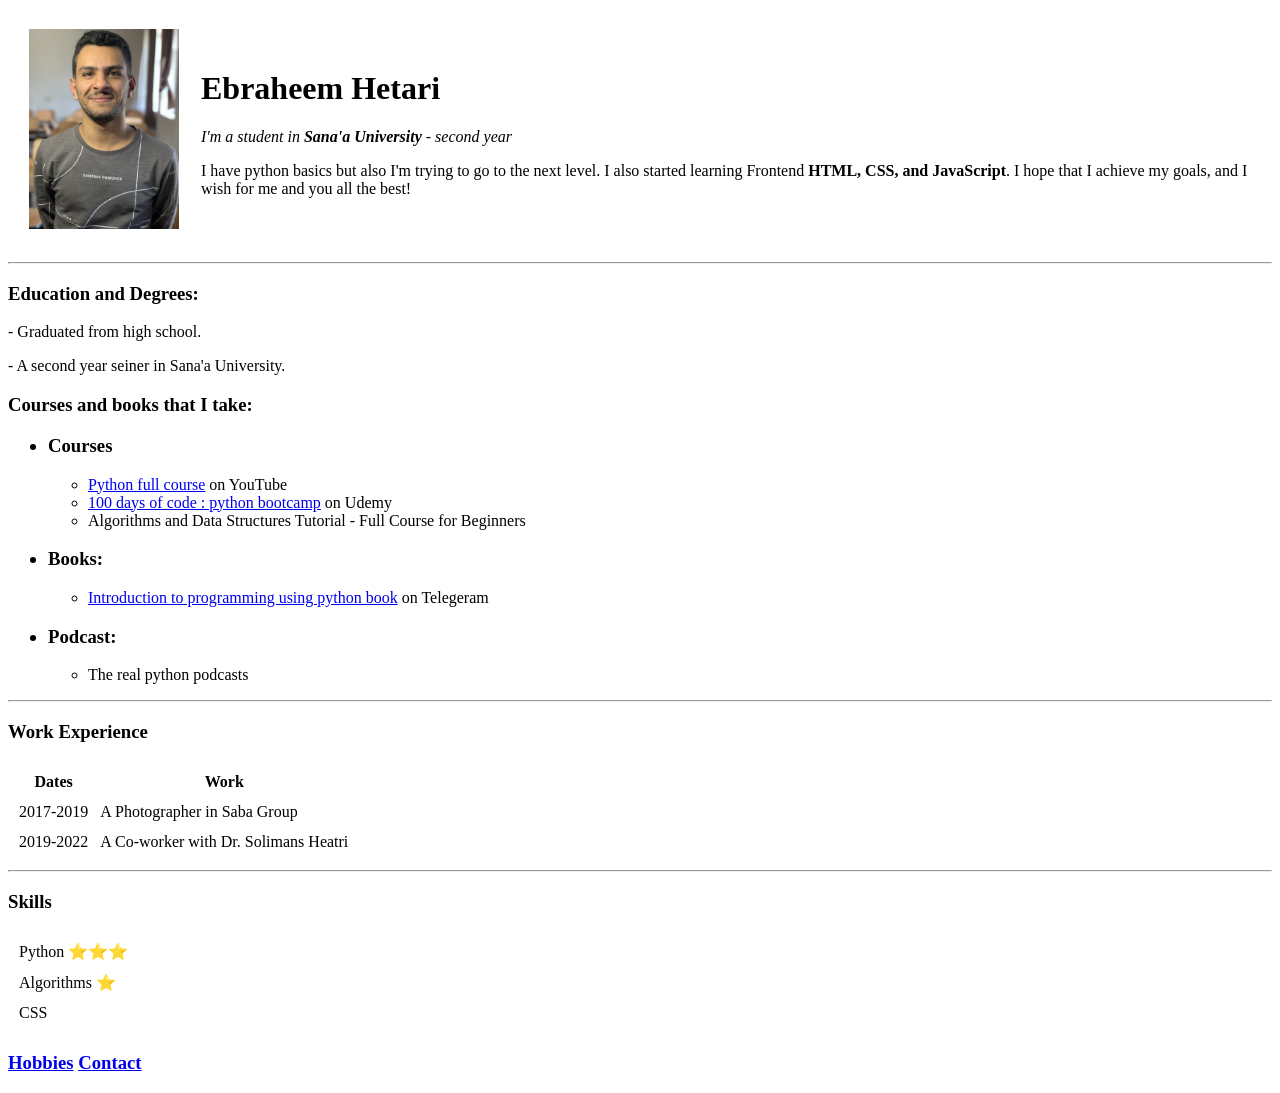
==== index.html @ a0660d92 "My first html file. It's also my cv ;)" ====
<!DOCTYPE html>
<html lang="en">
  <head>
    <meta charset="UTF-8">
    <title>Ebraheem Hetari CV</title> 
  </head>
  <body>
    <table cellspacing = "20">
      <tr>
        <td><img src="IMG_7966.jpg" alt="Ebraheem Hetari" width="150" height="200"></td>
          <td>
            <h1>Ebraheem Hetari</h1>
              <p> <em>I'm a student in <strong>Sana'a University</strong> - second year</em> </p>
              <p>I have python basics but also I'm trying to go to the next level. I also started learning Frontend <strong>HTML, CSS, and JavaScript</strong>. I hope that I achieve my goals, and I wish for me and you all the best!</p>
          </td>
      </tr>
    </table>
    <hr>
      <h3>Education and Degrees:</h3>
      <p>- Graduated from high school.</p>
      <p>- A second year seiner in Sana'a University.</p>

      <h3>Courses and books that I take:</h3>
      <ul>
        <h3><li>Courses</li></h3> <!-- first item -->
        <ul>
          <li><a href="https://www.youtube.com/watch?v=XKHEtdqhLK8">Python full course</a> on YouTube</li>
          <li><a href="https://t.me/self_path/11">100 days of code : python bootcamp</a> on Udemy</li>
          <li>Algorithms and Data Structures Tutorial - Full Course for Beginners</li>
        </ul>

      <h3><li>Books:</li></h3> <!-- second item -->
      <ul>
        <li><a href="https://t.me/self_path/13">Introduction to programming using python book</a> on Telegeram</li>
      </ul>
      
      <h3><li>Podcast:</li></h3>
      <ul>
        <li>The real python podcasts</li>
      </ul>
      </ul>
      <hr>
      <h3>Work Experience</h3>
      <table cellspacing = "10">
        <thead>
          <tr>
            <th>Dates</th>
            <th>Work</th>
          </tr>
        </thead>
        <tbody>
          <tr>
            <td>2017-2019</td>
            <td>A Photographer in Saba Group</td>
          </tr>
            <tr>
              <td>2019-2022</td>
              <td>A Co-worker with Dr. Solimans Heatri</td>
            </tr>
        </tbody>
      </table>
      <hr>
      <h3>Skills</h3>
      <table cellspacing = "10">
        <tr>
          <td>Python ⭐⭐⭐</td>
        </tr>
        <tr>
          <td>Algorithms ⭐ </td>
        </tr>
        <tr>
          <td>CSS </td>
        </tr>
      </table>
    </hr>
    <h3><a href="hobbies.html"> Hobbies</a> <a href="contact.html"> Contact</a></h3>
  </body>
</html>
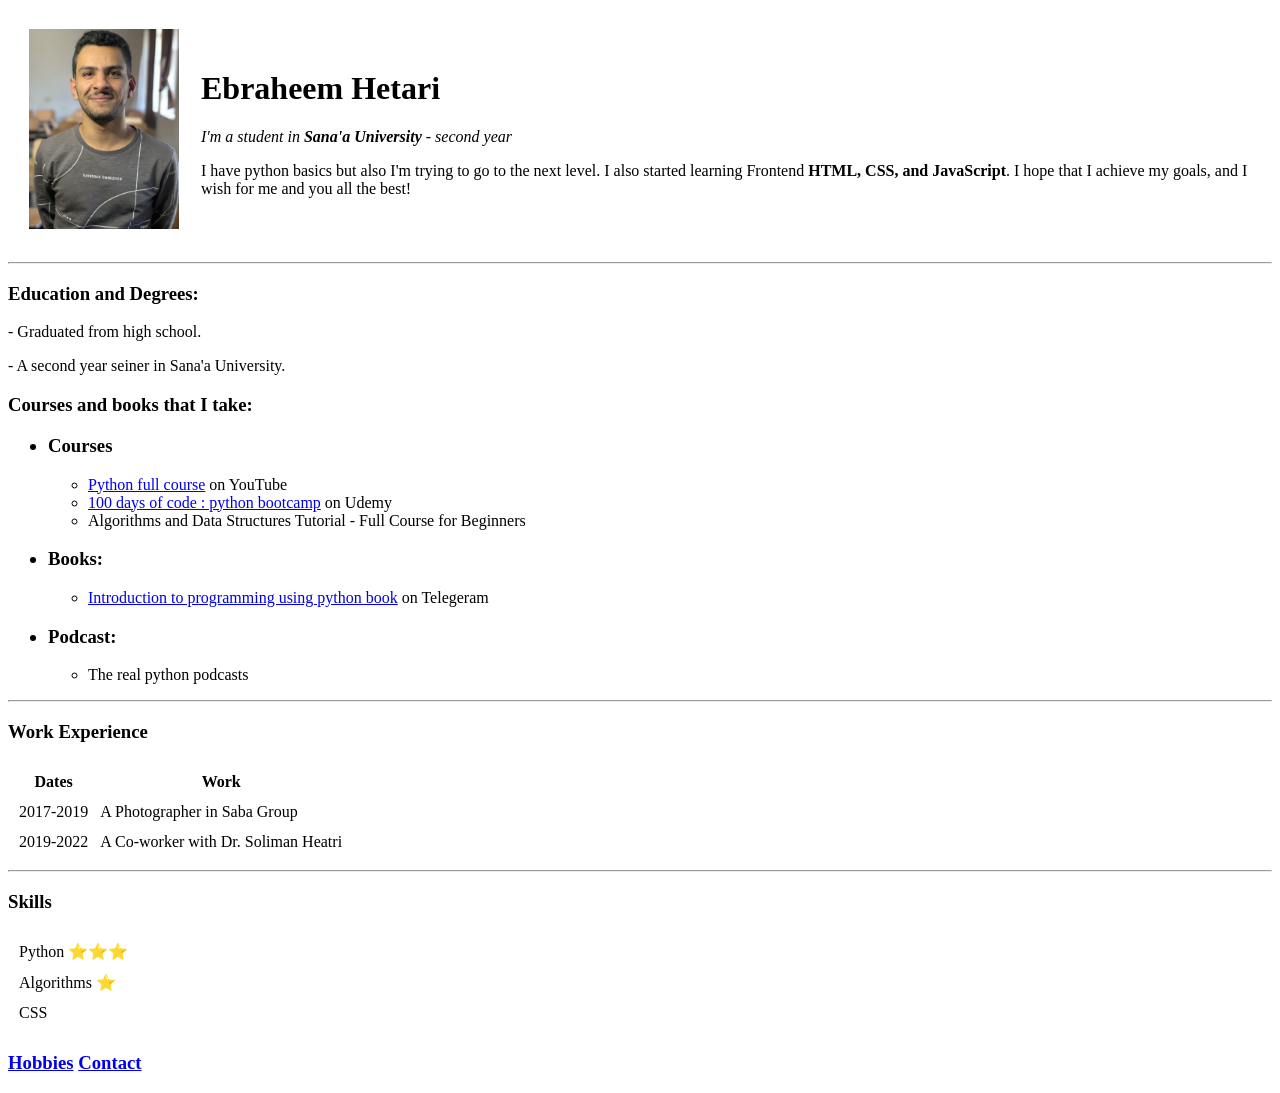
==== commit 40a13b82: "Update index.html small fix 🙂" ====
--- a/index.html
+++ b/index.html
@@ -55,7 +55,7 @@
           </tr>
             <tr>
               <td>2019-2022</td>
-              <td>A Co-worker with Dr. Solimans Heatri</td>
+              <td>A Co-worker with Dr. Soliman Heatri</td>
             </tr>
         </tbody>
       </table>
@@ -75,4 +75,4 @@
     </hr>
     <h3><a href="hobbies.html"> Hobbies</a> <a href="contact.html"> Contact</a></h3>
   </body>
-</html>+</html>
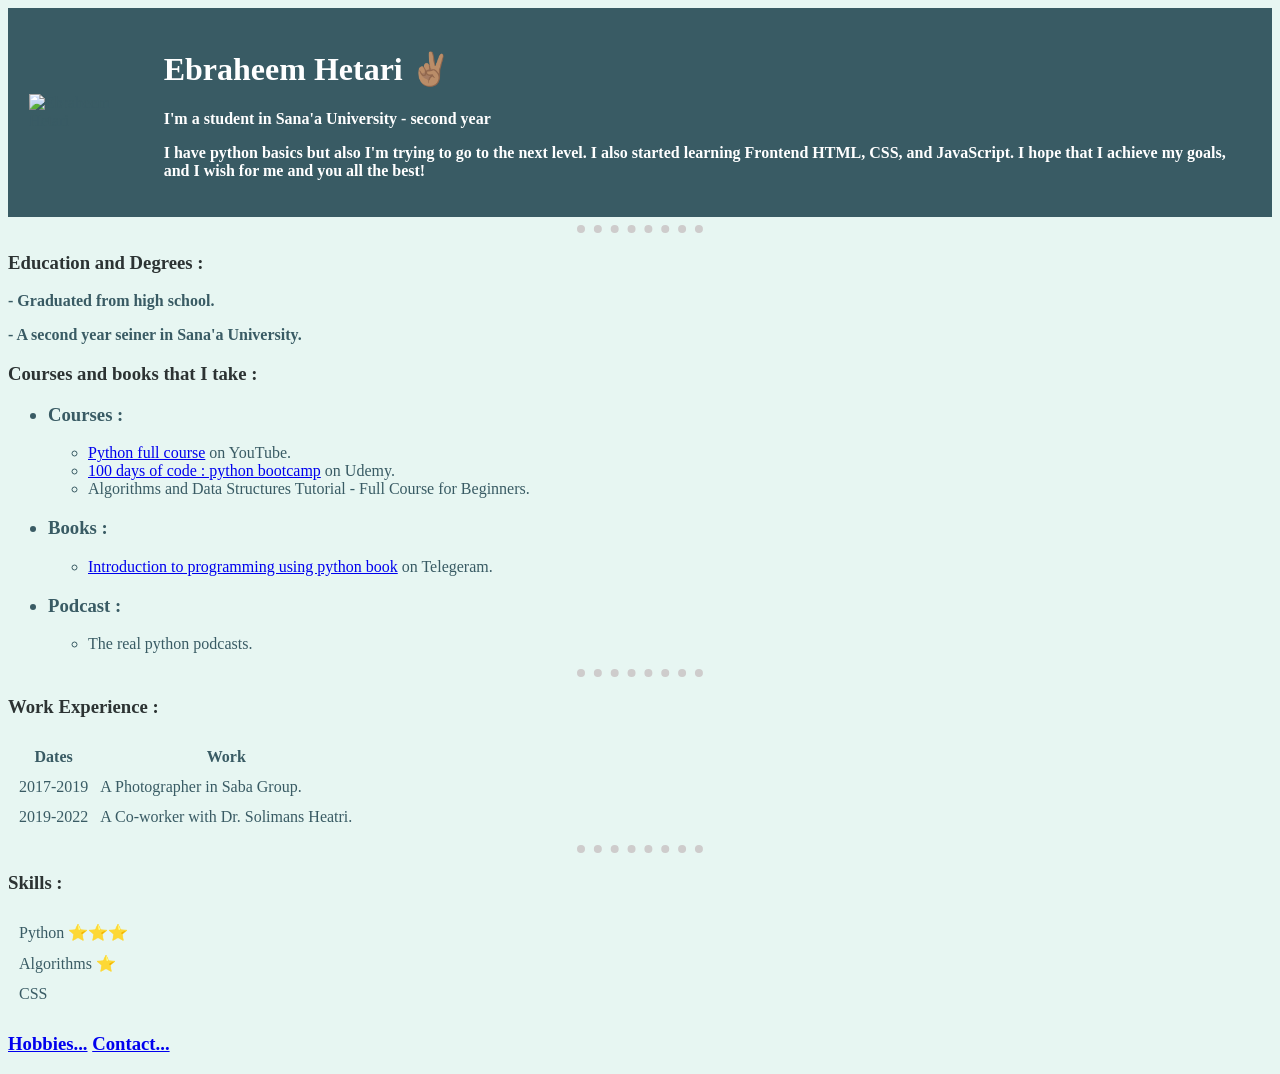
==== commit 7e76488f: "Add css file" ====
--- a/index.html
+++ b/index.html
@@ -3,44 +3,45 @@
   <head>
     <meta charset="UTF-8">
     <title>Ebraheem Hetari CV</title> 
+    <link rel="stylesheet" href="style.css">
   </head>
   <body>
-    <table cellspacing = "20">
+    <table cellspacing = "20" style="background-color: #395B64">
       <tr>
-        <td><img src="IMG_7966.jpg" alt="Ebraheem Hetari" width="150" height="200"></td>
+        <td><img src="IMG_7966.png" alt="Ebraheem Hetari"></td>
           <td>
-            <h1>Ebraheem Hetari</h1>
-              <p> <em>I'm a student in <strong>Sana'a University</strong> - second year</em> </p>
-              <p>I have python basics but also I'm trying to go to the next level. I also started learning Frontend <strong>HTML, CSS, and JavaScript</strong>. I hope that I achieve my goals, and I wish for me and you all the best!</p>
+            <h1 style="color: white;">Ebraheem Hetari ✌🏽 </h1>
+              <p style="color: white;">I'm a student in <strong>Sana'a University</strong> - second year</pr>
+              <p style="color: white;">I have <strong>python basics</strong> but also I'm trying to go to the next level. I also started learning Frontend <strong>HTML, CSS, and JavaScript</strong>. I hope that I achieve my goals, and I wish for me and you all the best!</p>
           </td>
       </tr>
     </table>
     <hr>
-      <h3>Education and Degrees:</h3>
+      <h3>Education and Degrees :</h3>
       <p>- Graduated from high school.</p>
       <p>- A second year seiner in Sana'a University.</p>
 
-      <h3>Courses and books that I take:</h3>
+      <h3>Courses and books that I take :</h3>
       <ul>
-        <h3><li>Courses</li></h3> <!-- first item -->
+        <h3><li>Courses :</li></h3> <!-- first item -->
         <ul>
-          <li><a href="https://www.youtube.com/watch?v=XKHEtdqhLK8">Python full course</a> on YouTube</li>
-          <li><a href="https://t.me/self_path/11">100 days of code : python bootcamp</a> on Udemy</li>
-          <li>Algorithms and Data Structures Tutorial - Full Course for Beginners</li>
+          <li><a href="https://www.youtube.com/watch?v=XKHEtdqhLK8">Python full course</a> on YouTube.</li>
+          <li><a href="https://t.me/self_path/11">100 days of code : python bootcamp</a> on Udemy.</li>
+          <li>Algorithms and Data Structures Tutorial - Full Course for Beginners.</li>
         </ul>
 
-      <h3><li>Books:</li></h3> <!-- second item -->
+      <h3><li>Books :</li></h3> <!-- second item -->
       <ul>
-        <li><a href="https://t.me/self_path/13">Introduction to programming using python book</a> on Telegeram</li>
+        <li><a href="https://t.me/self_path/13">Introduction to programming using python book</a> on Telegeram.</li>
       </ul>
       
-      <h3><li>Podcast:</li></h3>
+      <h3><li>Podcast :</li></h3>
       <ul>
-        <li>The real python podcasts</li>
+        <li>The real python podcasts.</li>
       </ul>
       </ul>
       <hr>
-      <h3>Work Experience</h3>
+      <h3>Work Experience :</h3>
       <table cellspacing = "10">
         <thead>
           <tr>
@@ -51,16 +52,16 @@
         <tbody>
           <tr>
             <td>2017-2019</td>
-            <td>A Photographer in Saba Group</td>
+            <td>A Photographer in Saba Group.</td>
           </tr>
             <tr>
               <td>2019-2022</td>
-              <td>A Co-worker with Dr. Soliman Heatri</td>
+              <td>A Co-worker with Dr. Solimans Heatri.</td>
             </tr>
         </tbody>
       </table>
       <hr>
-      <h3>Skills</h3>
+      <h3>Skills :</h3>
       <table cellspacing = "10">
         <tr>
           <td>Python ⭐⭐⭐</td>
@@ -72,7 +73,6 @@
           <td>CSS </td>
         </tr>
       </table>
-    </hr>
-    <h3><a href="hobbies.html"> Hobbies</a> <a href="contact.html"> Contact</a></h3>
+    <h3><a href="hobbies.html"> Hobbies...</a> <a href="contact.html"> Contact...</a></h3>
   </body>
-</html>
+</html>
--- a/style.css
+++ b/style.css
@@ -0,0 +1,62 @@
+body {
+  background-color: #E7F6F2;
+}
+
+hr {
+  border-style: none;
+  border-top-style: dotted;
+  border-color: rgb(206, 204, 204);
+  border-width: 8px;
+  width: 10%;
+}
+
+img {
+  height: 200px;
+}
+
+h1 {
+  color: #2C3333;
+  font-family: "Century Gothic";
+}
+
+h3 {
+  color: #2C3333;
+  font-family: "Century Gothic";
+  
+}
+
+p {
+  color: #395B64;
+  font-family: "Century Gothic";
+  font-weight: bold;
+}
+
+li {
+  color: #395B64;
+  font-family: "Century Gothic";
+}
+
+th {
+  color: #395B64;
+  font-family: "Century Gothic";
+  font-weight: bold;
+}
+
+td {
+  color: #395B64;
+  font-family: "Century Gothic";
+}
+
+label {
+  font-family: "Century Gothic";
+  font-size: large;
+}
+
+input {
+  background-color: #f3f3f3;
+}
+
+textarea {
+  font-family: "Century Gothic";
+  background-color: #f3f3f3;
+} 
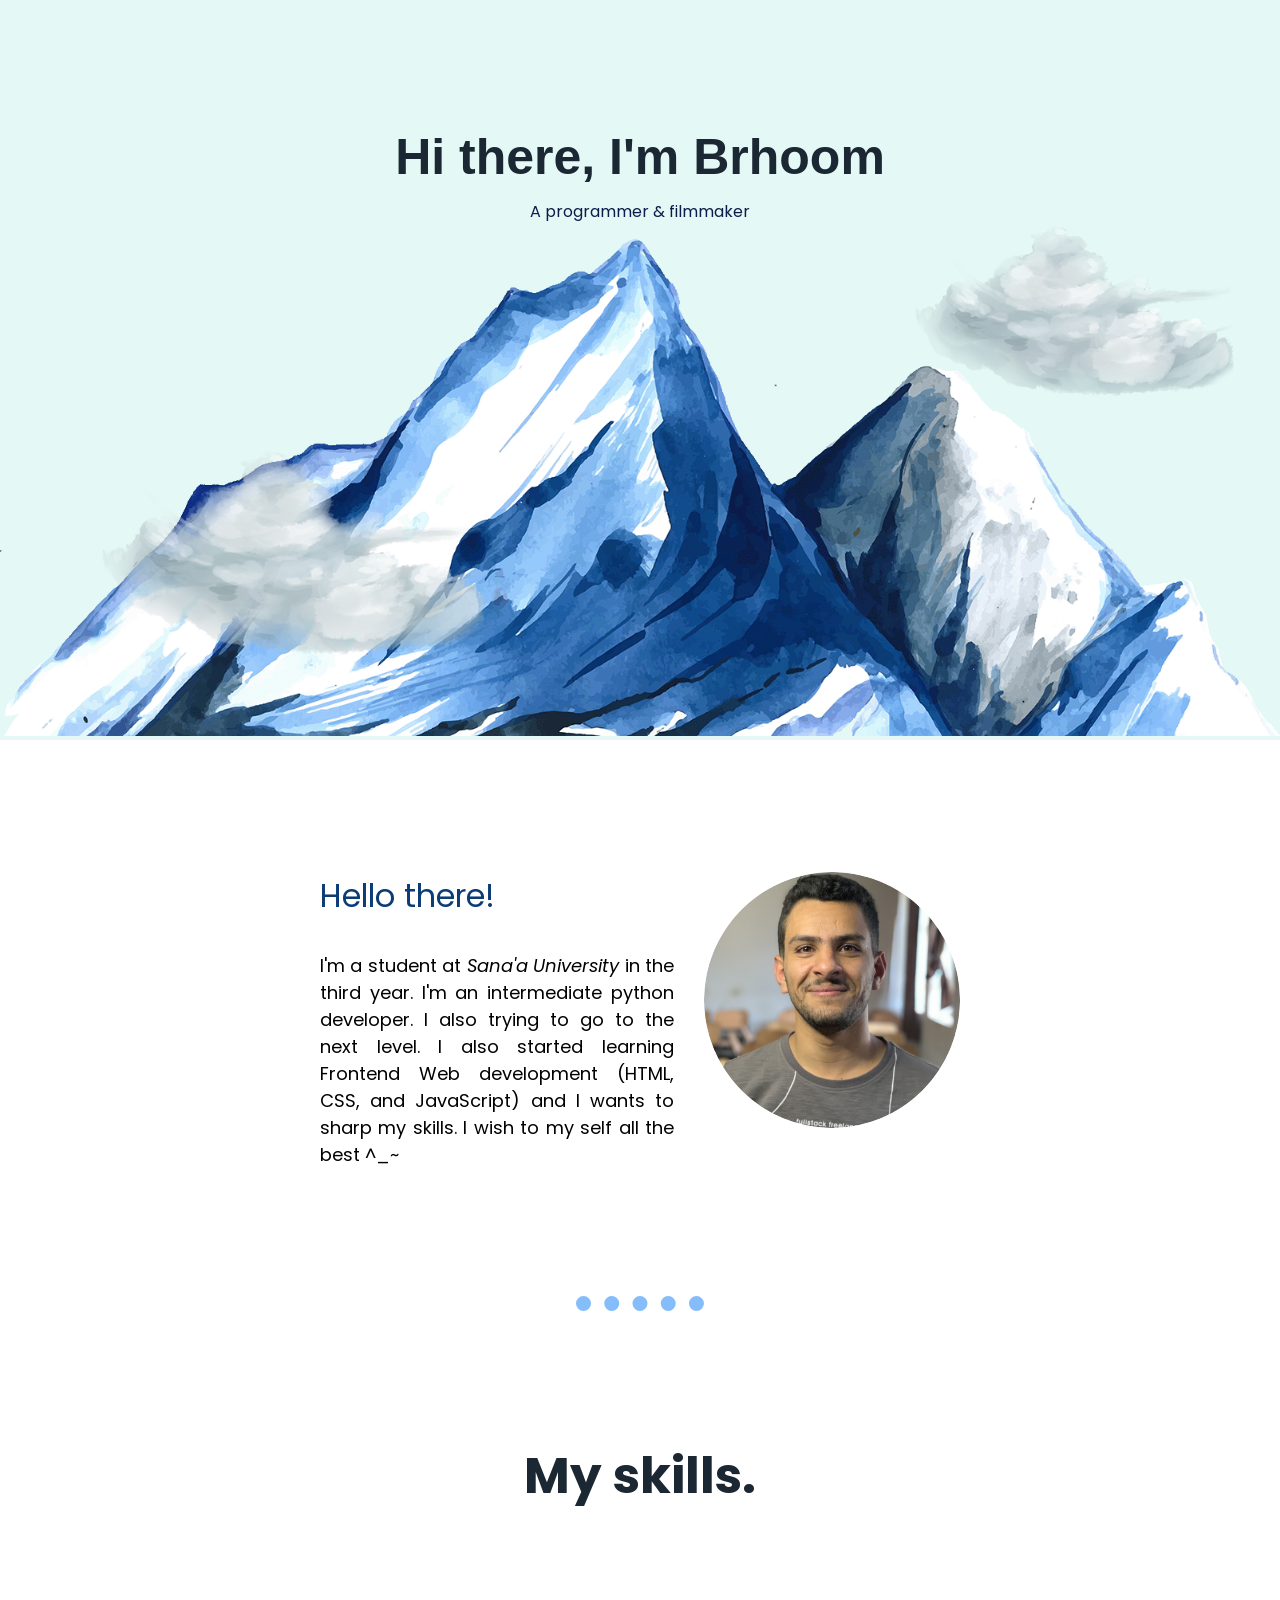
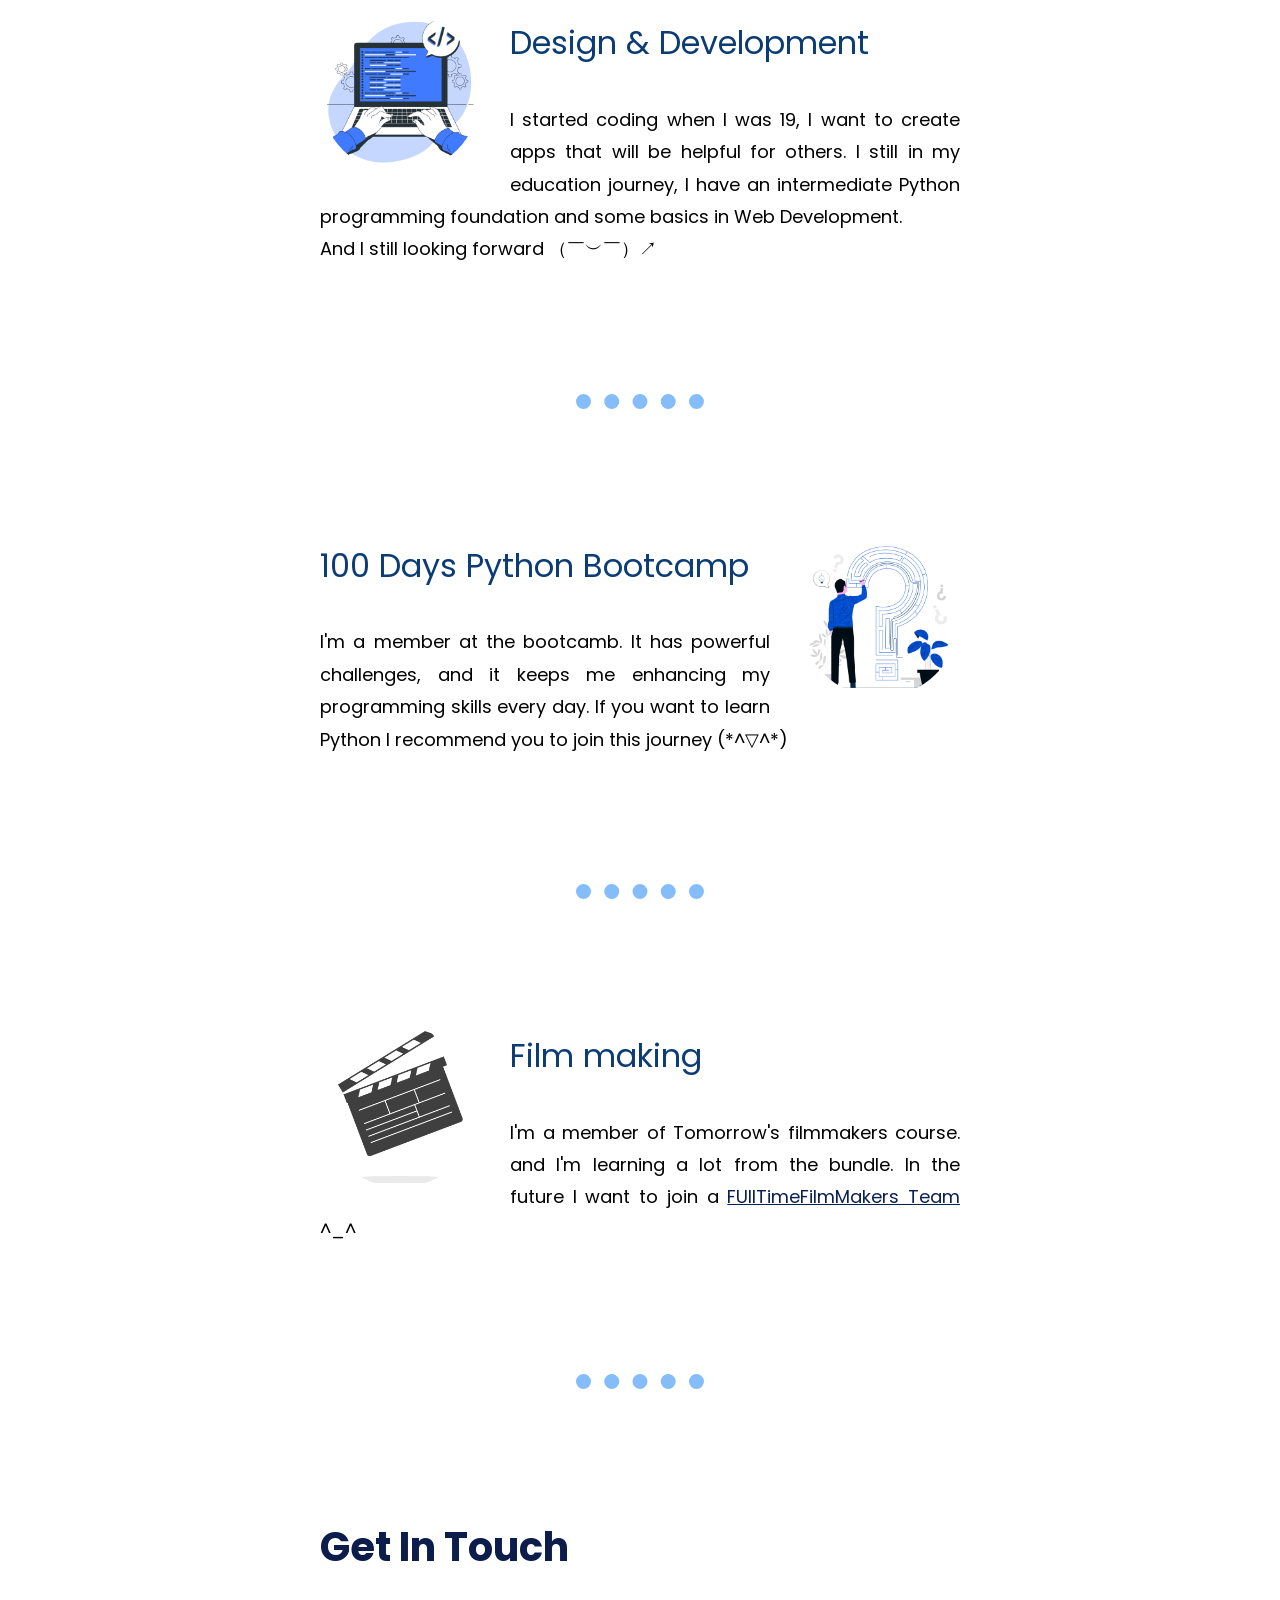
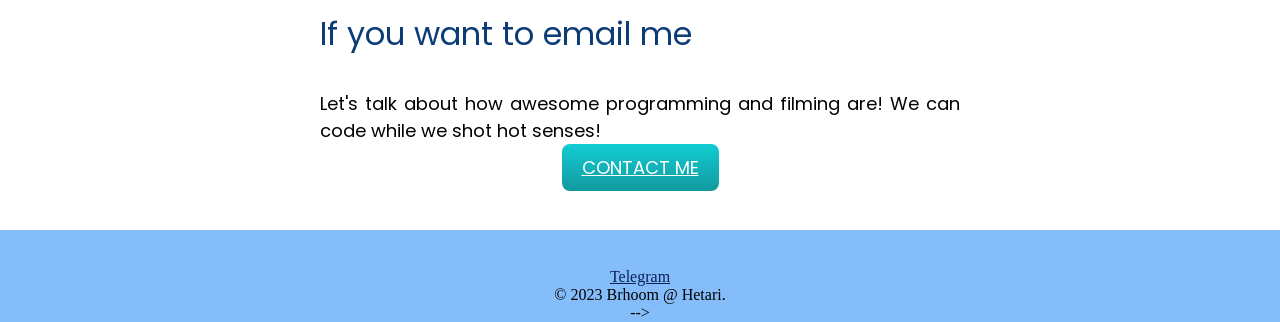
==== commit 237a3b14: "Add files via upload" ====
--- a/index.html
+++ b/index.html
@@ -1,78 +1,89 @@
 <!DOCTYPE html>
 <html lang="en">
-  <head>
-    <meta charset="UTF-8">
-    <title>Ebraheem Hetari CV</title> 
-    <link rel="stylesheet" href="style.css">
-  </head>
-  <body>
-    <table cellspacing = "20" style="background-color: #395B64">
-      <tr>
-        <td><img src="IMG_7966.png" alt="Ebraheem Hetari"></td>
-          <td>
-            <h1 style="color: white;">Ebraheem Hetari ✌🏽 </h1>
-              <p style="color: white;">I'm a student in <strong>Sana'a University</strong> - second year</pr>
-              <p style="color: white;">I have <strong>python basics</strong> but also I'm trying to go to the next level. I also started learning Frontend <strong>HTML, CSS, and JavaScript</strong>. I hope that I achieve my goals, and I wish for me and you all the best!</p>
-          </td>
-      </tr>
-    </table>
-    <hr>
-      <h3>Education and Degrees :</h3>
-      <p>- Graduated from high school.</p>
-      <p>- A second year seiner in Sana'a University.</p>
 
-      <h3>Courses and books that I take :</h3>
-      <ul>
-        <h3><li>Courses :</li></h3> <!-- first item -->
-        <ul>
-          <li><a href="https://www.youtube.com/watch?v=XKHEtdqhLK8">Python full course</a> on YouTube.</li>
-          <li><a href="https://t.me/self_path/11">100 days of code : python bootcamp</a> on Udemy.</li>
-          <li>Algorithms and Data Structures Tutorial - Full Course for Beginners.</li>
-        </ul>
+<head>
+  <meta charset="UTF-8">
+  <meta name="keywords" content="Ebraheem, Hetari, Alhetari, Brhoom, CV, About me">
+  <meta name="author" content="Brhoom">
+  <meta name="viewport" content="width=device-width, initial-scale=1.0">
+  <title>Ebraheem Hetari</title>
+  <meta name="description" content="This website grants you couple information about me">
+  <link rel="stylesheet" href="CSS/style.css">
+  <link rel="icon" href="favicon.ico?v=2">
+</head>
 
-      <h3><li>Books :</li></h3> <!-- second item -->
-      <ul>
-        <li><a href="https://t.me/self_path/13">Introduction to programming using python book</a> on Telegeram.</li>
-      </ul>
-      
-      <h3><li>Podcast :</li></h3>
-      <ul>
-        <li>The real python podcasts.</li>
-      </ul>
-      </ul>
-      <hr>
-      <h3>Work Experience :</h3>
-      <table cellspacing = "10">
-        <thead>
-          <tr>
-            <th>Dates</th>
-            <th>Work</th>
-          </tr>
-        </thead>
-        <tbody>
-          <tr>
-            <td>2017-2019</td>
-            <td>A Photographer in Saba Group.</td>
-          </tr>
-            <tr>
-              <td>2019-2022</td>
-              <td>A Co-worker with Dr. Solimans Heatri.</td>
-            </tr>
-        </tbody>
-      </table>
-      <hr>
-      <h3>Skills :</h3>
-      <table cellspacing = "10">
-        <tr>
-          <td>Python ⭐⭐⭐</td>
-        </tr>
-        <tr>
-          <td>Algorithms ⭐ </td>
-        </tr>
-        <tr>
-          <td>CSS </td>
-        </tr>
-      </table>
-    <h3><a href="hobbies.html"> Hobbies...</a> <a href="contact.html"> Contact...</a></h3>
-  </body>
+<body>
+  <div class="top-container">
+    <img class="top-cloud" src="images/cloud-1.png" alt="cloud">
+    <h1 class="name">Hi there, I'm Brhoom</h1>
+    <h2 class="work">A programmer & filmmaker</h2>
+    <img class="mountain" src="images/mountain-3.png" alt="cloud">
+    <img class="bottom-cloud" src="images/cloud-2.png" alt="cloud">
+  </div>
+
+  <div class="middle-container">
+
+    <div class="profile">
+      <img src="images/me.png" alt="Ebraheem Hetari" class="pic">
+      <h3 id="w" class="topic">Hello there!</h3>
+
+      <p id="w" class="text">I'm a student at <em>Sana'a University</em> in the third year. I'm an intermediate python
+        developer. I also
+        trying to go to the next level. I also started learning Frontend Web development (HTML, CSS, and JavaScript) and
+        I wants to sharp my skills. I wish to my self all the best ^_~</p>
+    </div>
+
+    <hr />
+
+    <div class="skills">
+      <h1 class="skill">My skills.</h1>
+      <div class="skill-row">
+        <img class="pic-l" src="images/programming.png">
+
+        <h3 class="topic">Design & Development</h3>
+        <p class="text">I started coding when I was 19, I want to create apps that will
+          be helpful for others. I still in my education journey, I have an intermediate Python
+          programming foundation and some basics in Web Development.<br />And I still looking forward （￣︶￣）↗</p>
+      </div>
+
+      <hr />
+
+      <div class="skill-row">
+        <img class="pic-r" src="images/Problem solving-pana(1).png">
+
+        <h3 class="topic">100 Days Python Bootcamp</h3>
+        <p class="text">I'm a member at the bootcamb. It has powerful challenges, and it keeps me enhancing my
+          programming skills every day. If you want to learn Python I recommend you to join this
+          journey (*^▽^*)</p>
+      </div>
+
+      <hr />
+
+      <div class="skill-row">
+        <img class="pic-l" src="images/filmming.png">
+
+        <h3 class="topic">Film making</h3>
+        <p class="text">I'm a member of Tomorrow's filmmakers course. and I'm learning a lot from the bundle. In the
+          future I want to join a <a href="filming.html" target="_blank">FUllTimeFilmMakers Team</a> ^_^</p>
+      </div>
+    </div>
+
+    <hr />
+
+    <div class="contact-me">
+      <h2 class="topic">Get In Touch</h2>
+      <h3 class="topic">If you want to email me</h3>
+      <p class="text">Let's talk about how awesome programming and
+        filming are! We can code while we shot hot senses!</p>
+      <button><a class="text" href="mailto:hetari4all@gmail.com"> CONTACT
+          ME</a></button>
+    </div>
+  </div>
+
+  <div class="bottom-container">
+    <a class="footer-link" href="https://t.me/E_1_E">Telegram</a>
+    <p class="copyright">© 2023 Brhoom @ Hetari.</p>-->
+  </div>
+</body>
+
 </html>
--- a/CSS/style.css
+++ b/CSS/style.css
@@ -0,0 +1,198 @@
+@import url(//db.onlinewebfonts.com/c/5f5c97306a7c03c6aa6989ca4c89c9d0?family=Rolasand);
+@import url('https://fonts.googleapis.com/css2?family=Poppins&display=swap');
+@import url('https://fonts.googleapis.com/css2?family=Montez&display=swap');
+
+body {
+    margin: 0;
+    text-align: center;
+}
+
+p {
+    /* width: 50%; */
+    margin: auto;
+}
+
+h1 {
+    font-family: "poppins", 'Segoe UI', Tahoma, Geneva, Verdana, sans-serif;
+    color: #1b2733;
+    font-size: 3.125rem;
+    margin: 0px;
+    padding: 0;
+}
+
+h2 {
+    color: #0c1d4b;
+    font-family: "poppins", 'Segoe UI', Tahoma, Geneva, Verdana, sans-serif;
+    font-weight: 700;
+    font-size: 2.5rem;
+    /* width: 50%; */
+}
+
+h3 {
+    color: #0b3c76;
+    font-family: "poppins", 'Segoe UI', Tahoma, Geneva, Verdana, sans-serif;
+    font-weight: 400;
+    font-size: 2rem;
+    /* width: 50%; */
+}
+
+hr {
+    border-color: #85bdfa;
+    border-style: none;
+    border-top-style: dotted;
+    border-width: 15px;
+    width: 10%;
+    margin-bottom: 10%;
+    margin-top: 10%;
+}
+
+button {
+    border-style: none;
+    background: #11cdd4;
+    background-image: -webkit-linear-gradient(top, #11cdd4, #11999e);
+    background-image: -moz-linear-gradient(top, #11cdd4, #11999e);
+    background-image: -ms-linear-gradient(top, #11cdd4, #11999e);
+    background-image: -o-linear-gradient(top, #11cdd4, #11999e);
+    background-image: linear-gradient(to bottom, #11cdd4, #11999e);
+    -webkit-border-radius: 8;
+    -moz-border-radius: 8;
+    border-radius: 8px;
+    font-family: 'Montserrat', sans-serif;
+    font-size: 20px;
+    padding: 10px 20px 10px 20px;
+    text-decoration: none;
+}
+
+button:hover {
+    background: #30e3cb;
+    background-image: -webkit-linear-gradient(top, #30e3cb, #2bc4ad);
+    background-image: -moz-linear-gradient(top, #30e3cb, #2bc4ad);
+    background-image: -ms-linear-gradient(top, #30e3cb, #2bc4ad);
+    background-image: -o-linear-gradient(top, #30e3cb, #2bc4ad);
+    background-image: linear-gradient(to bottom, #30e3cb, #2bc4ad);
+    text-decoration: none;
+}
+
+button a {
+    color: #ffffff;
+}
+
+a {
+    color: #0a2052;
+}
+
+.name {
+    font-family: Rolasand, Verdana, Geneva, Tahoma, sans-serif;
+}
+
+.work {
+    font-family: poppins;
+    font-size: 1rem;
+    font-weight: normal;
+    width: 100%;
+}
+
+.top-container {
+    background-color: #E4F9F5;
+    padding-top: 10%;
+}
+
+.top-cloud {
+    top: 25%;
+    position: absolute;
+    right: 3.5%;
+    width: 25%;
+}
+
+.bottom-cloud {
+    position: absolute;
+    top: 50%;
+    right: 62%;
+    width: 30%;
+}
+
+.mountain {
+    margin-bottom: 0;
+    padding-bottom: 0;
+    width: 100%;
+}
+
+.profile {
+    margin: auto;
+    text-align: left;
+    width: 50%;
+}
+
+.middle-container {
+    padding-top: 100px;
+}
+
+.pic {
+    border-bottom-style: solid;
+    border-color: #d7e0e9;
+    border-radius: 50%;
+    border-right-style: solid;
+    border-style: none;
+    float: right;
+    width: 40%;
+    margin-left: 30px;
+}
+
+.pic-l {
+    border-bottom-style: solid;
+    border-color: #d7e0e9;
+    border-radius: 50%;
+    border-right-style: solid;
+    border-style: none;
+    float: left;
+    width: 25%;
+    margin-right: 30px;
+}
+
+.pic-r {
+    border-bottom-style: solid;
+    border-color: #d7e0e9;
+    border-radius: 50%;
+    border-right-style: solid;
+    border-style: none;
+    float: right;
+    width: 25%;
+    margin-left: 30px;
+}
+
+.skill {
+    margin: auto auto 100px auto;
+}
+
+.skill-row {
+    margin: auto;
+    width: 50%;
+    line-height: 1.8;
+}
+
+.topic {
+    font-family: "poppins", 'Segoe UI', Tahoma, Geneva, Verdana, sans-serif;
+    /* margin: auto; */
+    text-align: justify;
+}
+
+
+
+.text {
+    font-family: "poppins", 'Segoe UI', Tahoma, Geneva, Verdana, sans-serif;
+    font-weight: 400;
+    font-size: 1.125rem;
+    margin: auto;
+    text-align: justify;
+}
+
+.contact-me {
+    padding-bottom: 3%;
+    width: 50%;
+    margin: auto;
+}
+
+.bottom-container {
+    background-color: #85bdfa;
+    padding-top: 3%;
+}
